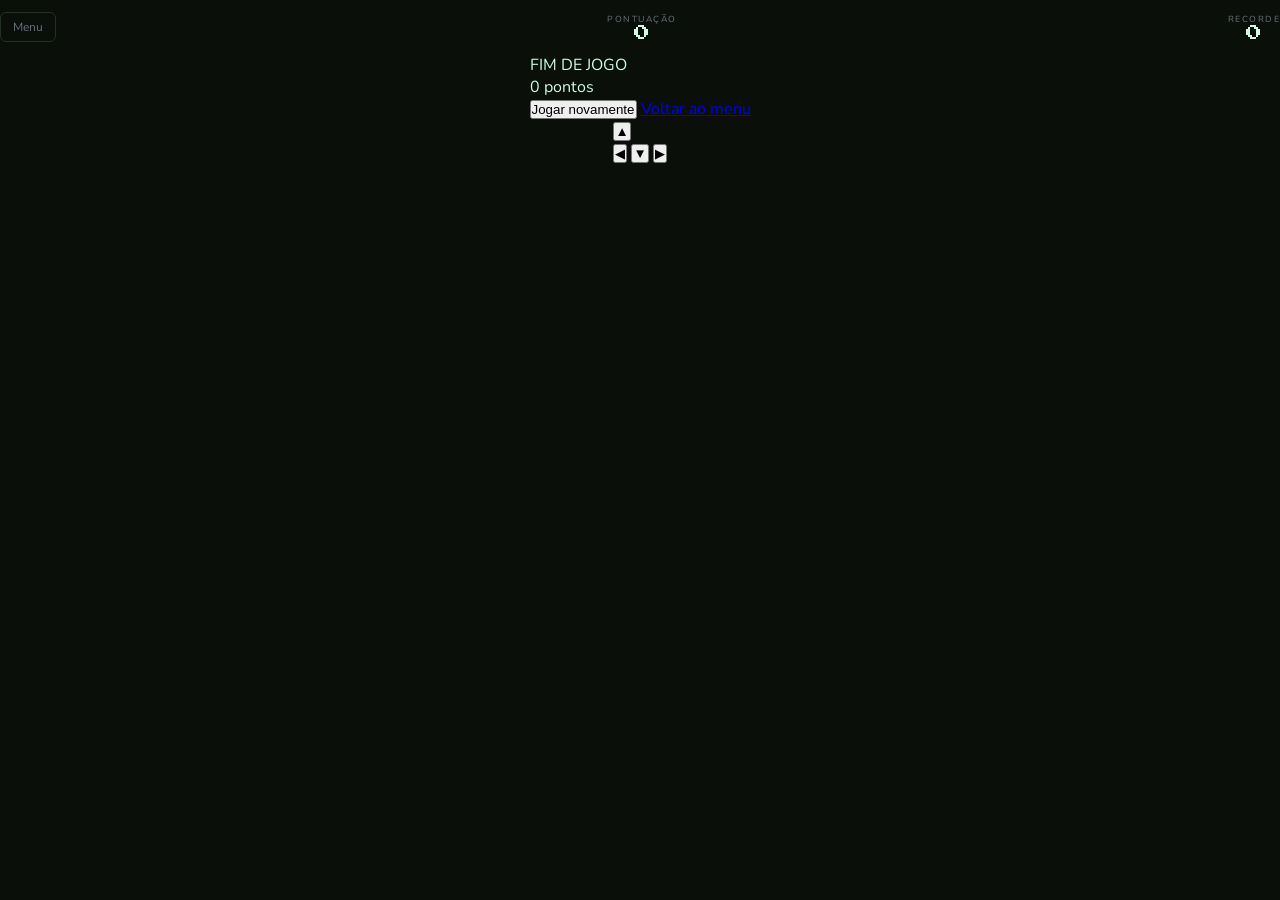
==== jogo.html @ c99cca8e "atualização" ====
<!DOCTYPE html>
<html lang="pt-br">
<head>
    <meta charset="UTF-8">
    <meta name="viewport" content="width=device-width, initial-scale=1.0">
    <title>Cobra</title>
    <link rel="stylesheet" href="jogo.css">
</head>
<body>
    <div class="hud">
        <a href="index.html" class="btn-menu">Menu</a>
        <div class="hud-centro">
            <span class="label-hud">Pontuação</span>
            <span class="valor-hud">0</span>
        </div>
        <div class="hud-direita">
            <span class="label-hud">Recorde</span>
            <span class="valor-hud" id="recorde">0</span>
        </div>
    </div>

    <div class="arena">
        <div class="grade" id="grade">
            <div class="overlay" id="overlay">
                <div class="overlay-conteudo">
                    <p class="overlay-titulo" id="overlay-titulo">FIM DE JOGO</p>
                    <p class="overlay-pontos" id="overlay-pontos">0 pontos</p>
                    <p class="overlay-recorde" id="overlay-recorde"></p>
                    <button class="btn-reiniciar" onclick="reiniciar()">Jogar novamente</button>
                    <a href="index.html" class="btn-voltar">Voltar ao menu</a>
                </div>
            </div>
        </div>
    </div>

    <div class="controles-smartphone">
        <div class="linha-controle">
            <button class="btn-direcao" onclick="mudarDirecao('ArrowUp')">▲</button>
        </div>
        <div class="linha-controle">
            <button class="btn-direcao" onclick="mudarDirecao('ArrowUp')">◀</button>
            <button class="btn-direcao" onclick="mudarDirecao('ArrowUp')">▼</button>
            <button class="btn-direcao" onclick="mudarDirecao('ArrowUp')">▶</button>
        </div>
    </div>
    
</body>
</html>
---- jogo.css ----
@import url('https://fonts.googleapis.com/css2?family=Nunito:ital,wght@0,200..1000;1,200..1000&family=Press+Start+2P&display=swap');

:root {
    --verde: #4ade80;
    --verde-escuro: #16a34a;
    --verde-cabeca: #86efac;
    --comida: #f81771;
    --fundo: #0a0f0a;
    --fundo-grade: #0d140d;
    --borda: #1f3320;
    --texto: #d1fae5;
    --esmaecido: #6b7280;
    --tamanho-celula: 28px;
    --colunas: 20;
}

* {
    box-sizing: border-box;
    margin: 0;
    padding: 0;
}

body {
    font-family: "Nunito", sans-serif;
    background: var(--fundo);
    color: var(--texto);
    min-height: 100vh;
    display: flex;
    flex-direction: column;
    align-items: center;
    overflow: hidden;
    user-select: none;
}

.hud {
    width: 100%;
    max-width: calc(var(--tamanho-celula)*var(--colunas)+4px);
    display: flex;
    align-items: center;
    justify-content: space-between;
    padding: 12px 0;
    gap: 8px;
}

.btn-menu {
    font-size: 0.75rem;
    color: var(--esmaecido);
    text-decoration: none;
    padding: 6px 12px;
    border: 1px solid var(--borda);
    border-radius: 6px;
    transition: color 0.2s, border-color 0.2s;
    white-space: nowrap;
}

.btn-menu:hover {
    color: var(--verde);
    border-color: var(--verde);
}

.hud-centro, .hud-direita {
    display: flex;
    flex-direction: column;
    align-items: center;
}

.label-hud {
    font-size: 0.55rem;
    text-transform: uppercase;
    letter-spacing: 1.5px;
    color: var(--esmaecido);
}

.valor-hud {
    font-family: "Press Start 2P";
}
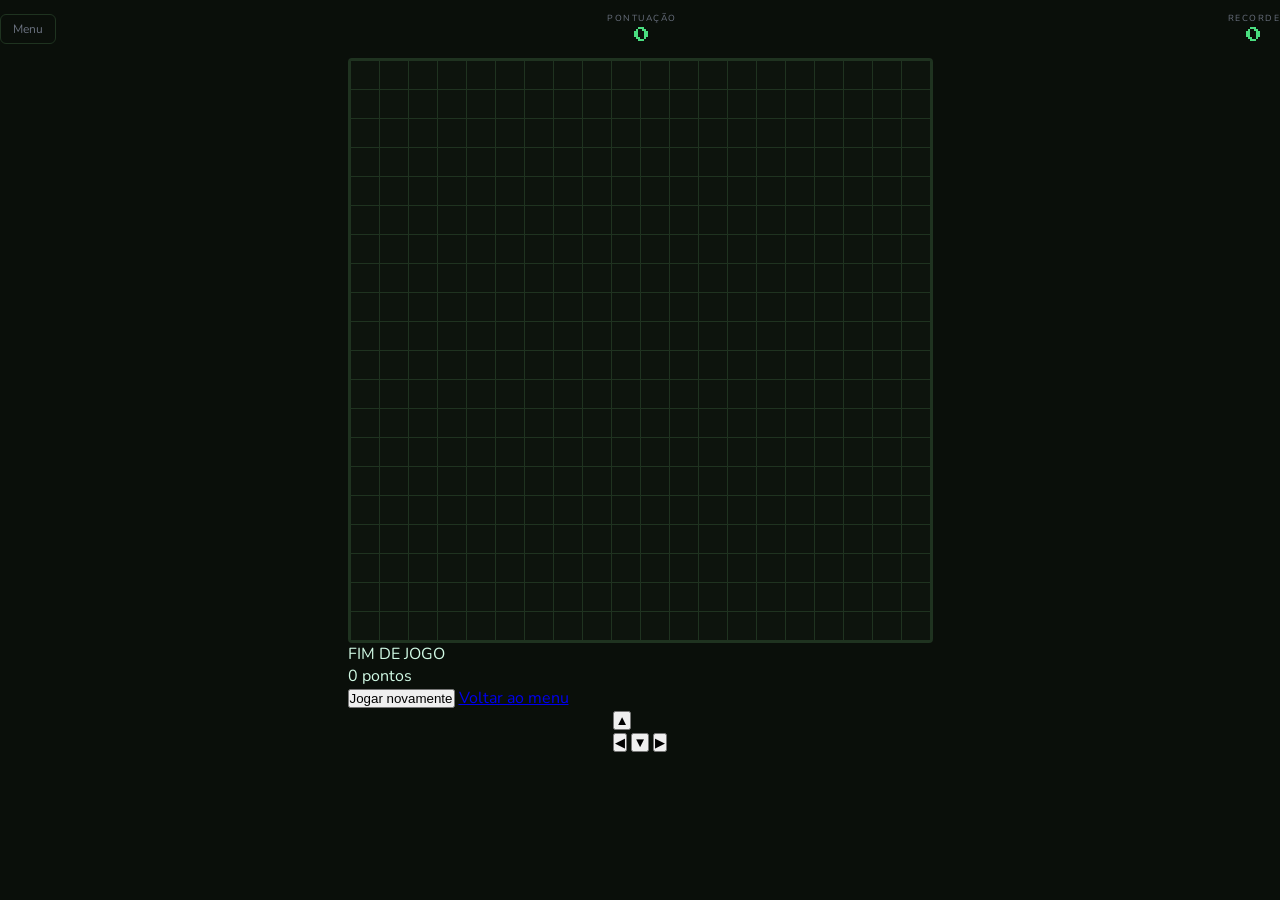
==== commit 277d9fe0: "continuação do jogo" ====
--- a/jogo.html
+++ b/jogo.html
@@ -20,7 +20,8 @@
     </div>
 
     <div class="arena">
-        <div class="grade" id="grade">
+        <div class="grade" id="grade"></div>
+        
             <div class="overlay" id="overlay">
                 <div class="overlay-conteudo">
                     <p class="overlay-titulo" id="overlay-titulo">FIM DE JOGO</p>
@@ -30,7 +31,6 @@
                     <a href="index.html" class="btn-voltar">Voltar ao menu</a>
                 </div>
             </div>
-        </div>
     </div>
 
     <div class="controles-smartphone">
--- a/jogo.css
+++ b/jogo.css
@@ -73,4 +73,26 @@
 
 .valor-hud {
     font-family: "Press Start 2P";
+    font-size: 1rem;
+    color: var(--verde);
+    line-height: 1.4;
+}
+
+.arena {
+    position: relative;
+}
+
+.grade {
+    display: grid;
+    grid-template-columns: repeat(var(--colunas), var(--tamanho-celula));
+    grid-template-rows: repeat(var(--colunas), var(--tamanho-celula));
+    background: var(--fundo-grade);
+    border: 2px solid var(--borda);
+    border-radius: 4px;
+    gap: 1px;
+    padding: 1px;
+    background-image: 
+        linear-gradient(var(--borda) 1px, transparent 1px),
+        linear-gradient(90deg, var(--borda) 1px, transparent 1px);
+    background-size: calc(var(--tamanho-celula) + 1px) calc(var(--tamanho-celula) + 1px);
 }
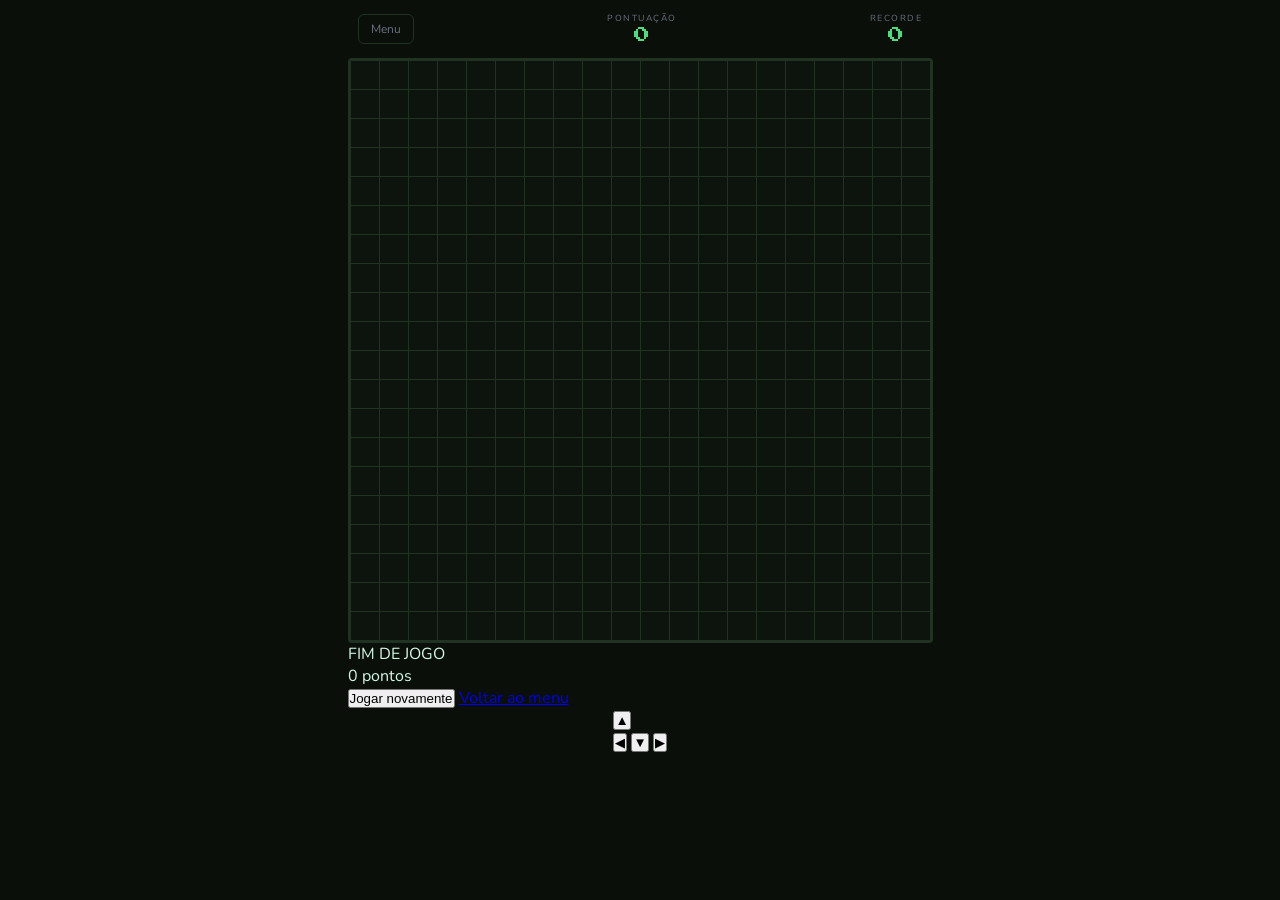
==== commit c75769f4: "Atualização" ====
--- a/jogo.html
+++ b/jogo.html
@@ -7,11 +7,13 @@
     <link rel="stylesheet" href="jogo.css">
 </head>
 <body>
+    
+    <!-- HUD -->
     <div class="hud">
         <a href="index.html" class="btn-menu">Menu</a>
         <div class="hud-centro">
             <span class="label-hud">Pontuação</span>
-            <span class="valor-hud">0</span>
+            <span class="valor-hud" id="pontuacao">0</span>
         </div>
         <div class="hud-direita">
             <span class="label-hud">Recorde</span>
@@ -19,30 +21,34 @@
         </div>
     </div>
 
+    <!-- GRID DO JOGO -->
     <div class="arena">
         <div class="grade" id="grade"></div>
-        
-            <div class="overlay" id="overlay">
-                <div class="overlay-conteudo">
-                    <p class="overlay-titulo" id="overlay-titulo">FIM DE JOGO</p>
-                    <p class="overlay-pontos" id="overlay-pontos">0 pontos</p>
-                    <p class="overlay-recorde" id="overlay-recorde"></p>
-                    <button class="btn-reiniciar" onclick="reiniciar()">Jogar novamente</button>
-                    <a href="index.html" class="btn-voltar">Voltar ao menu</a>
-                </div>
+
+        <!-- TELA DE FIM DE JOGO -->
+         <div class="overlay" id="overlay">
+            <div class="overlay-conteudo">
+                <p class="overlay-titulo" id="overlay-titulo">FIM DE JOGO</p>
+                <p class="overlay-pontos" id="overlay-pontos">0 pontos</p>
+                <p class="overlay-recorde" id="overlay-recorde"></p>
+                <button class="btn-reiniciar" onclick="reiniciar()">Jogar novamente</button>
+                <a href="index.html" class="btn-voltar">Voltar ao menu</a>
             </div>
+         </div>
     </div>
 
+    <!-- CONTROLES SMARTPHONE -->
     <div class="controles-smartphone">
         <div class="linha-controle">
             <button class="btn-direcao" onclick="mudarDirecao('ArrowUp')">▲</button>
         </div>
         <div class="linha-controle">
-            <button class="btn-direcao" onclick="mudarDirecao('ArrowUp')">◀</button>
-            <button class="btn-direcao" onclick="mudarDirecao('ArrowUp')">▼</button>
-            <button class="btn-direcao" onclick="mudarDirecao('ArrowUp')">▶</button>
+            <button class="btn-direcao" onclick="mudarDirecao('ArrowLeft')">◀</button>
+            <button class="btn-direcao" onclick="mudarDirecao('ArrowDown')">▼</button>
+            <button class="btn-direcao" onclick="mudarDirecao('ArrowRight')">▶</button>
         </div>
     </div>
-    
+
+    <script src="jogo.js"></script>
 </body>
 </html>
--- a/jogo.css
+++ b/jogo.css
@@ -1,15 +1,15 @@
 @import url('https://fonts.googleapis.com/css2?family=Nunito:ital,wght@0,200..1000;1,200..1000&family=Press+Start+2P&display=swap');
 
 :root {
-    --verde: #4ade80;
-    --verde-escuro: #16a34a;
-    --verde-cabeca: #86efac;
-    --comida: #f81771;
-    --fundo: #0a0f0a;
-    --fundo-grade: #0d140d;
-    --borda: #1f3320;
-    --texto: #d1fae5;
-    --esmaecido: #6b7280;
+    --verde: #4ADE80;
+    --verde-escuro: #16A34A;
+    --verde-cabeca: #86EFAC;
+    --comida: #F87171;
+    --fundo: #0A0F0A;
+    --fundo-grade: #0D140D;
+    --borda: #1F3320;
+    --texto: #D1FAE5;
+    --esmaecido: #6B7280;
     --tamanho-celula: 28px;
     --colunas: 20;
 }
@@ -34,7 +34,7 @@
 
 .hud {
     width: 100%;
-    max-width: calc(var(--tamanho-celula)*var(--colunas)+4px);
+    max-width: calc(var(--tamanho-celula) * var(--colunas) + 4px);
     display: flex;
     align-items: center;
     justify-content: space-between;
@@ -58,7 +58,8 @@
     border-color: var(--verde);
 }
 
-.hud-centro, .hud-direita {
+.hud-centro,
+.hud-direita {
     display: flex;
     flex-direction: column;
     align-items: center;
@@ -72,7 +73,7 @@
 }
 
 .valor-hud {
-    font-family: "Press Start 2P";
+    font-family: "Press Start 2P", monospace;
     font-size: 1rem;
     color: var(--verde);
     line-height: 1.4;
@@ -91,8 +92,39 @@
     border-radius: 4px;
     gap: 1px;
     padding: 1px;
-    background-image: 
+    background-image:
         linear-gradient(var(--borda) 1px, transparent 1px),
         linear-gradient(90deg, var(--borda) 1px, transparent 1px);
     background-size: calc(var(--tamanho-celula) + 1px) calc(var(--tamanho-celula) + 1px);
+}
+
+.celula {
+    width: var(--tamanho-celula);
+    height: var(--tamanho-celula);
+    border-radius: 2px;
+    transition: background-color 0.05s;
+}
+
+.celula.cobra {
+    background-color: var(--verde);
+    border-radius: 4px;
+    box-shadow: 0 0 6px rgba(74, 222, 128, 0.4);
+}
+
+.celula.cabeca {
+    background-color: var(--verde-cabeca);
+    border-radius: 6px;
+    box-shadow: 0 0 12px rgba(134, 239, 172, 0.7);
+}
+
+.celula.comida {
+    background-color: var(--comida);
+    border-radius: 50%;
+    box-shadow: 0 0 10px rgba(248, 113, 113, 0.6);
+    animation: pulsar 0.8s ease-in-out infinite alternate;
+}
+
+@keyframes pulsar {
+    from {transform: scale(0.85); }
+    to { transform: scale(1.05); }
 }
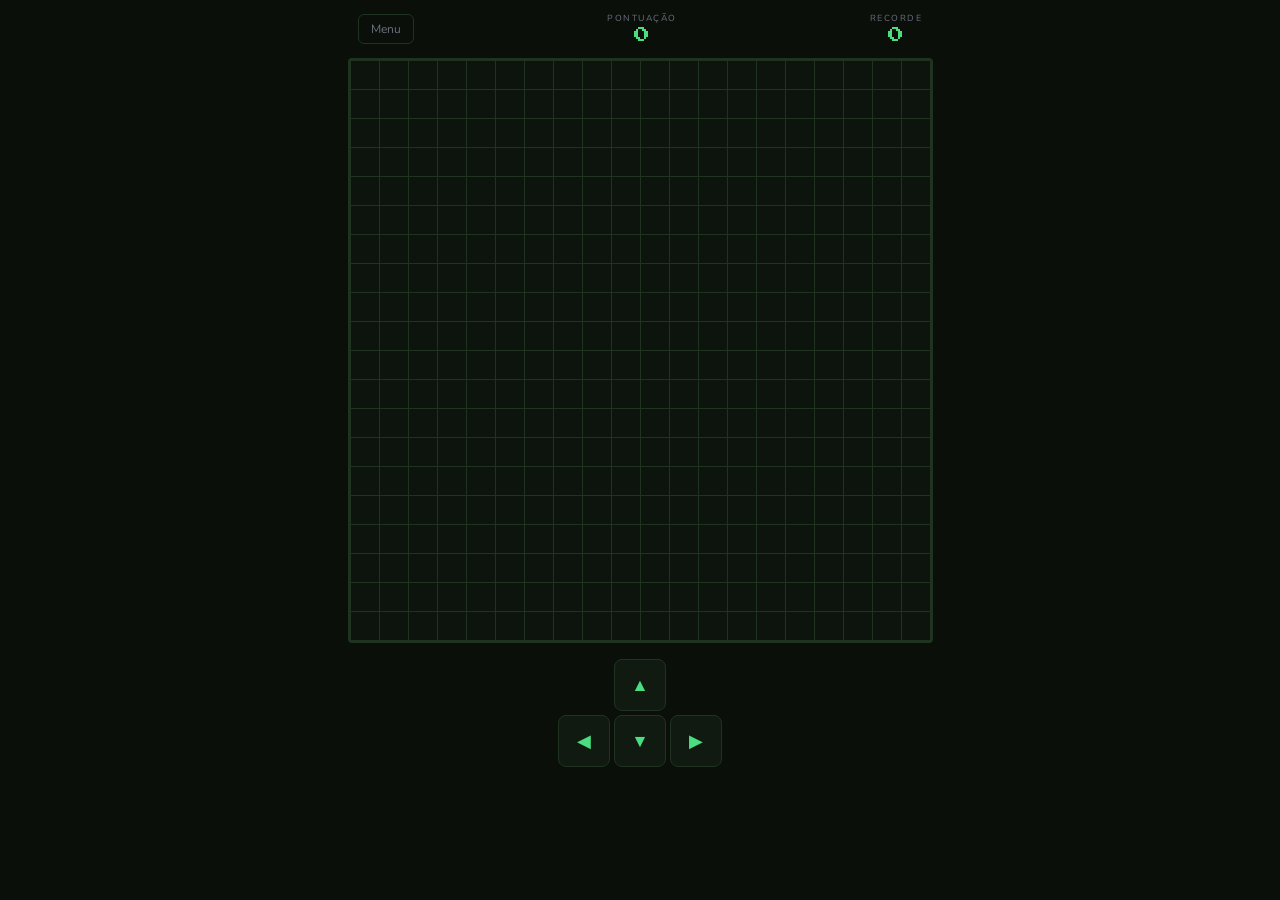
==== commit af00353a: "Atualização" ====
--- a/jogo.html
+++ b/jogo.html
@@ -22,6 +22,7 @@
     </div>
 
     <!-- GRID DO JOGO -->
+
     <div class="arena">
         <div class="grade" id="grade"></div>
 
--- a/jogo.css
+++ b/jogo.css
@@ -125,6 +125,115 @@
 }
 
 @keyframes pulsar {
-    from {transform: scale(0.85); }
-    to { transform: scale(1.05); }
+    from {
+        transform: scale(0.85);
+    }
+
+    to {
+        transform: scale(1.05);
+    }
+}
+
+/* OVERLAY GAME OVER */
+.overlay {
+    position: absolute;
+    inset: 0;
+    background: rgba(10, 15, 10, 0.92);
+    display: none;
+    align-items: center;
+    justify-content: center;
+    border-radius: 4px;
+    backdrop-filter: blur(4px);
+}
+
+.overlay.visivel {
+    display: flex;
+}
+
+.overlay-conteudo {
+    text-align: center;
+    display: flex;
+    flex-direction: column;
+    align-items: center;
+    gap: 12px;
+}
+
+.overlay-titulo {
+    font-family: "Press Start 2P", monospace;
+    font-size: 1.4rem;
+    color: var(--comida);
+    text-shadow: 0 0 20px rgba(248, 113, 113, 0.5);
+}
+
+.overlay-pontos {
+    font-family: "Press Start 2P", monospace;
+    font-size: 1rem;
+    color: var(--verde);
+}
+
+.overlay-recorde {
+    font-size: 0.82rem;
+    color: var(--esmaecido);
+    min-height: 20px;
+}
+
+.btn-reiniciar {
+    font-family: "Press Start 2P", monospace;
+    font-size: 0.7rem;
+    background: var(--verde);
+    color: #0a0f0a;
+    border: none;
+    border-radius: 8px;
+    padding: 14px 24px;
+    cursor: pointer;
+    letter-spacing: 1px;
+    margin-top: 4px;
+    transition: background 0.2s, transform 0.1s;
+}
+
+.btn-reiniciar:hover {
+    background: #86efac;
+    transform: translateY(-2px);
+}
+
+.btn-voltar {
+    font-size: 0.8rem;
+    color: var(--esmaecido);
+    text-decoration: none;
+    transition: color 0.2s;
+}
+
+.btn-voltar:hover {
+    color: var(--verde);
+}
+
+/* CONTROLES MOBILE */
+.controles-smartphone {
+    margin-top: 16px;
+    display: flex;
+    flex-direction: column;
+    align-items: center;
+    gap: 4px;
+}
+
+.linha-controle {
+    display: flex;
+    gap: 4px;
+}
+
+.btn-direcao {
+    width: 52px;
+    height: 52px;
+    background: #111a11;
+    border: 1px solid var(--borda);
+    border-radius: 8px;
+    color: var(--verde);
+    font-size: 1.1rem;
+    cursor: pointer;
+    transition: background 0.15s;
+}
+
+.btn-direcao:hover,
+.btn-direcao:active {
+    background: #1a2e1a;
 }
